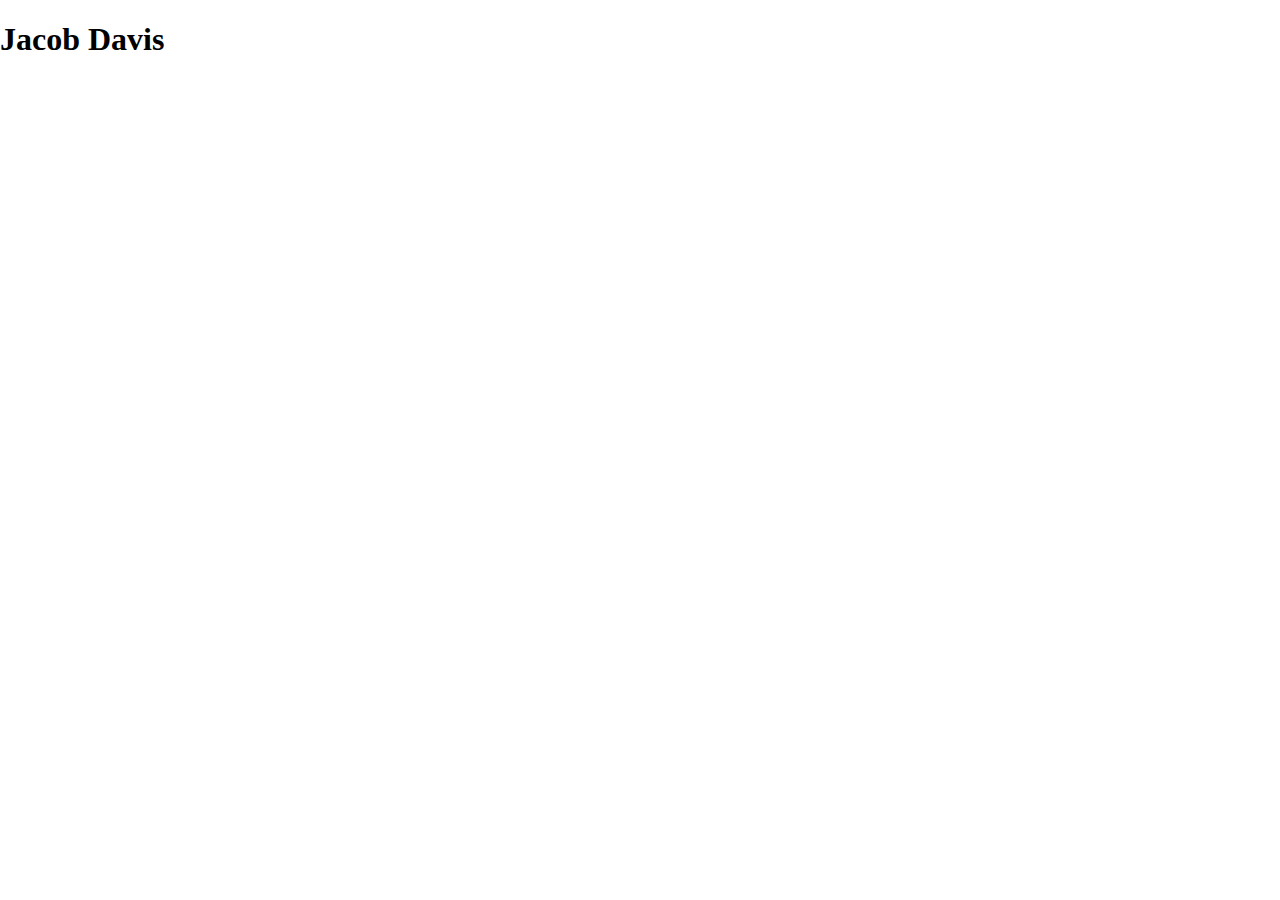
==== index.html @ 103634c9 "basic foundation" ====
<!DOCTYPE html>
<html lang="en">
    <head>
        <meta charset="utf-8">
        <meta name="viewport" content="width=device-width, initial-scale=1">
        <title>Jacob Davis' Presonal Website</title>
        <link rel="stylesheet" href="styles/normalize.css">
        <link rel="stylesheet" href="styles/main.css">
        <link rel="icon" href="images/favicon.png">
    </head>
    <body>
        <h1>Jacob Davis</h1>
        <script src="scripts/main.js"></script>
    </body>
</html>
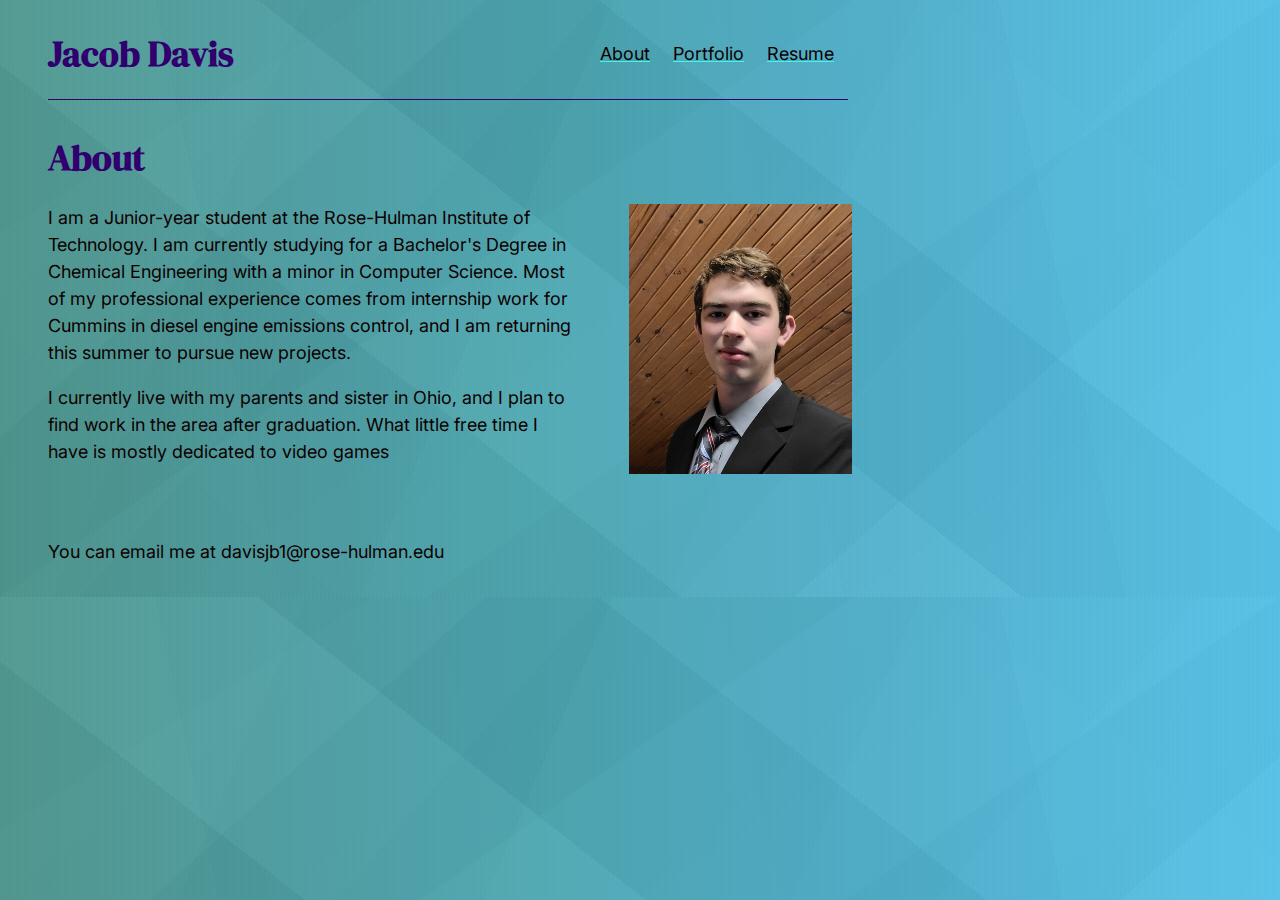
==== commit 56a85d41: "changed file paths" ====
--- a/index.html
+++ b/index.html
@@ -6,10 +6,34 @@
         <title>Jacob Davis' Presonal Website</title>
         <link rel="stylesheet" href="styles/normalize.css">
         <link rel="stylesheet" href="styles/main.css">
-        <link rel="icon" href="images/favicon.png">
+        <link rel="icon" href="images/favicon.ico">
     </head>
-    <body>
-        <h1>Jacob Davis</h1>
+    <body id="about">
+        <header>
+            <h1>Jacob Davis</h1>
+        </header>
+        <nav>
+            <ul>
+                <li>
+                    <a href="index.html">About</a>
+                </li>
+                <li>
+                    <a href="portfolio.html">Portfolio</a>
+                </li>
+                <li>
+                    <a href="resume.html">Resume</a>
+                </li>
+            </ul>
+        </nav>
+        <main>
+            <h1>About</h1>
+            <img src="images/avatar.jpg" alt="Jacob Davis circa 2021 in a Rose-Hulman dorm room">
+            <p>I am a Junior-year student at the Rose-Hulman Institute of Technology. I am currently studying for a Bachelor's Degree in Chemical Engineering with a minor in Computer Science. Most of my professional experience comes from internship work for Cummins in diesel engine emissions control, and I am returning this summer to pursue new projects.</p>
+            <p>I currently live with my parents and sister in Ohio, and I plan to find work in the area after graduation. What little free time I have is mostly dedicated to video games</p>
+        </main>
+        <footer>
+            You can email me at davisjb1@rose-hulman.edu
+        </footer>
         <script src="scripts/main.js"></script>
     </body>
 </html>--- a/styles/main.css
+++ b/styles/main.css
@@ -0,0 +1,138 @@
+@import url('https://fonts.googleapis.com/css2?family=DM+Serif+Display&family=Inter:wght@100..900&display=swap');
+
+:root {
+    --vertical-space: 2rem;
+    --horizontal-space: 3rem;
+    --light-color:#FA9A2D ;
+    --body-color:#0D0000 ;
+    --heading-color:#31006e ;
+    --contrast-color:#3BFAE7 ;
+}
+
+body {
+    font-size: 18px;
+    line-height: 1.5em;
+    font-family: "Inter", sans-serif;
+    background-image: linear-gradient(131deg, rgba(186, 186, 186, 0.01) 0%, rgba(186, 186, 186, 0.01) 16.667%,rgba(192, 192, 192, 0.01) 16.667%, rgba(192, 192, 192, 0.01) 33.334%,rgba(48, 48, 48, 0.01) 33.334%, rgba(48, 48, 48, 0.01) 50.001000000000005%,rgba(33, 33, 33, 0.01) 50.001%, rgba(33, 33, 33, 0.01) 66.668%,rgba(182, 182, 182, 0.01) 66.668%, rgba(182, 182, 182, 0.01) 83.33500000000001%,rgba(211, 211, 211, 0.01) 83.335%, rgba(211, 211, 211, 0.01) 100.002%),linear-gradient(148deg, rgba(48, 48, 48, 0.01) 0%, rgba(48, 48, 48, 0.01) 16.667%,rgba(178, 178, 178, 0.01) 16.667%, rgba(178, 178, 178, 0.01) 33.334%,rgba(192, 192, 192, 0.01) 33.334%, rgba(192, 192, 192, 0.01) 50.001000000000005%,rgba(237, 237, 237, 0.01) 50.001%, rgba(237, 237, 237, 0.01) 66.668%,rgba(194, 194, 194, 0.01) 66.668%, rgba(194, 194, 194, 0.01) 83.33500000000001%,rgba(227, 227, 227, 0.01) 83.335%, rgba(227, 227, 227, 0.01) 100.002%),linear-gradient(138deg, rgba(146, 146, 146, 0.03) 0%, rgba(146, 146, 146, 0.03) 25%,rgba(33, 33, 33, 0.03) 25%, rgba(33, 33, 33, 0.03) 50%,rgba(46, 46, 46, 0.03) 50%, rgba(46, 46, 46, 0.03) 75%,rgba(172, 172, 172, 0.03) 75%, rgba(172, 172, 172, 0.03) 100%),linear-gradient(38deg, rgba(3, 3, 3, 0.03) 0%, rgba(3, 3, 3, 0.03) 16.667%,rgba(28, 28, 28, 0.03) 16.667%, rgba(28, 28, 28, 0.03) 33.334%,rgba(236, 236, 236, 0.03) 33.334%, rgba(236, 236, 236, 0.03) 50.001000000000005%,rgba(3, 3, 3, 0.03) 50.001%, rgba(3, 3, 3, 0.03) 66.668%,rgba(207, 207, 207, 0.03) 66.668%, rgba(207, 207, 207, 0.03) 83.33500000000001%,rgba(183, 183, 183, 0.03) 83.335%, rgba(183, 183, 183, 0.03) 100.002%),linear-gradient(145deg, rgba(20, 20, 20, 0.02) 0%, rgba(20, 20, 20, 0.02) 20%,rgba(4, 4, 4, 0.02) 20%, rgba(4, 4, 4, 0.02) 40%,rgba(194, 194, 194, 0.02) 40%, rgba(194, 194, 194, 0.02) 60%,rgba(34, 34, 34, 0.02) 60%, rgba(34, 34, 34, 0.02) 80%,rgba(71, 71, 71, 0.02) 80%, rgba(71, 71, 71, 0.02) 100%),linear-gradient(78deg, rgba(190, 190, 190, 0.02) 0%, rgba(190, 190, 190, 0.02) 20%,rgba(95, 95, 95, 0.02) 20%, rgba(95, 95, 95, 0.02) 40%,rgba(71, 71, 71, 0.02) 40%, rgba(71, 71, 71, 0.02) 60%,rgba(7, 7, 7, 0.02) 60%, rgba(7, 7, 7, 0.02) 80%,rgba(130, 130, 130, 0.02) 80%, rgba(130, 130, 130, 0.02) 100%),linear-gradient(293deg, rgba(213, 213, 213, 0.03) 0%, rgba(213, 213, 213, 0.03) 20%,rgba(220, 220, 220, 0.03) 20%, rgba(220, 220, 220, 0.03) 40%,rgba(146, 146, 146, 0.03) 40%, rgba(146, 146, 146, 0.03) 60%,rgba(57, 57, 57, 0.03) 60%, rgba(57, 57, 57, 0.03) 80%,rgba(120, 120, 120, 0.03) 80%, rgba(120, 120, 120, 0.03) 100%),linear-gradient(90deg, rgb(76,157,149),rgb(78, 198, 243));
+    color: var(--body-color);
+}
+
+h1, h2, h3 {
+    line-height: 1.2em;
+    font-family: "DM Serif Display", serif;
+    color: var(--heading-color);
+}
+
+h3 {
+    color:var(--body-color);
+}
+
+a {
+    color: var(--body-color);
+    text-decoration-color: var(--contrast-color);
+}
+
+a:hover {
+    color: var(--body-color);
+    text-decoration-color: var(--heading-color);
+}
+
+body#about img {height:15em;}
+
+body > main p, body > main h1 {
+    max-width: 50rem;
+}
+
+body {
+    display: grid;
+    grid-template-areas: "head head" "nav nav" "main main" "foot foot";
+    grid-template-columns: auto 4fr;
+    grid-template-rows: auto  auto 1fr auto;
+    max-width: 50em;
+}
+
+@media screen and (min-width: 30em) {
+    body {
+        grid-template-areas: "head nav" "main main" "foot foot";
+        grid-template-rows: auto 1fr auto;
+    }
+
+    body#portfolio ul#portfolioItems li {
+        flex-basis: 48%;
+        padding-right: 2%;
+    }
+
+    body > nav {
+        padding-top: var(--vertical-space);
+    }
+
+    body > nav ul {
+        float: right;
+    }
+
+    body#about img {height:15em; float:right; margin-left: var(--horizontal-space); margin-bottom: var(--vertical-space);}
+}
+
+body > * {
+    padding-left: var(--horizontal-space);
+    padding-right: var(--horizontal-space);
+}
+
+body > header {
+    grid-area: head;
+    /* background-color: yellow; */
+    padding-bottom: 0;
+}
+
+body > nav {
+    grid-area: nav;
+    /* background-color: blue; */
+}
+
+body > nav ul {
+    list-style-type: none;
+    padding: 0;
+    margin: 0;
+    line-height: 2.4;
+}
+
+body > nav ul li {
+    display: inline-block;
+    padding-right: 1em;
+}
+
+body > main {
+    grid-area: main;
+    /* background-color: purple; */
+}
+
+body > main > *:first-child {
+    padding-top: 1em;
+    border-top: 1px solid var(--heading-color);
+}
+
+body > footer {
+    grid-area: foot;
+    /* background-color: red; */
+}
+
+header, footer {
+    padding-top: var(--vertical-space);
+    padding-bottom: var(--vertical-space);
+}
+
+header h1, footer h1 {
+    margin: 0;
+}
+
+body#portfolio ul#portfolioItems {
+    display: flex;
+    flex-wrap: wrap;
+    flex: 1;
+    list-style-type: none;
+    padding: 0;
+}
+
+body#portfolio ul#portfolioItems li img {
+    max-width: 100%;
+}